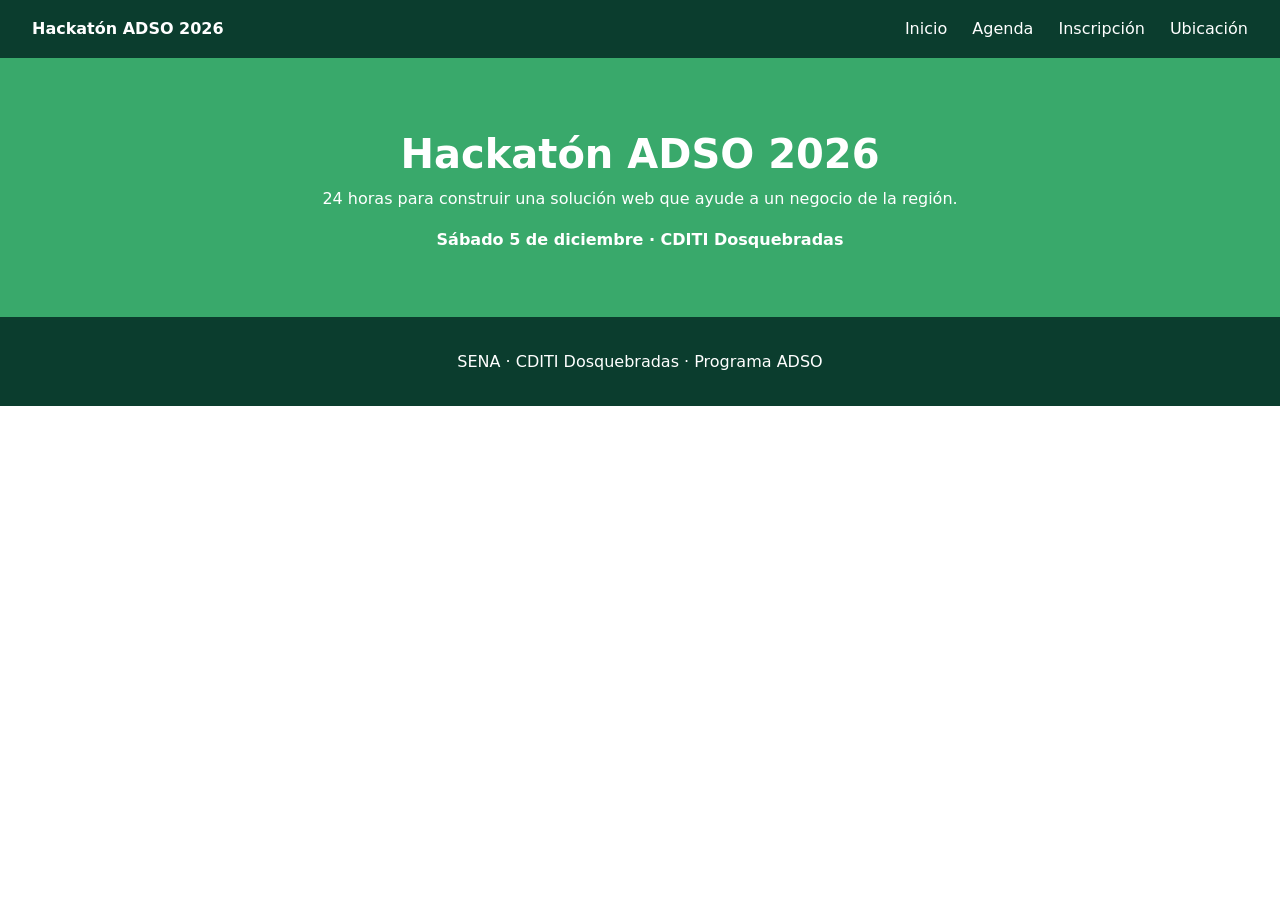
==== evaluacion1-git-github/index.html @ a6e9cf78 "cambio: primer cambio de la estructura" ====
<!DOCTYPE html>
<html lang="es">
<head>
  <meta charset="UTF-8">
  <meta name="viewport" content="width=device-width, initial-scale=1.0">
  <title>Hackatón ADSO 2026 · CDITI</title>
  <link rel="stylesheet" href="css/estilos.css">
</head>
<body>
  <header class="encabezado">
    <p class="logo">Hackatón ADSO 2026</p>
    <nav>
      <a href="#inicio">Inicio</a>
      <a href="#agendaa">Agenda</a>
      <a href="#inscripcion">Inscripción</a>
      <a href="#ubicacion">Ubicación</a>
    </nav>
  </header>

  <main>
    <section id="inicio" class="portada">
      <h1>Hackatón ADSO 2026</h1>
      <p>24 horas para construir una solución web que ayude a un negocio de la región.</p>
      <p class="fecha">Sábado 5 de diciembre · CDITI Dosquebradas</p>
    </section>

    <!-- HU-01: aquí va la sección de agenda (id="agenda") -->

    <!-- HU-02: aquí va la sección de inscripción (id="inscripcion") -->

    <!-- HU-03: aquí va la sección de ubicación (id="ubicacion") -->
  </main>

  <footer class="pie">
    <p>SENA · CDITI Dosquebradas · Programa ADSO</p>
  </footer>
</body>
</html>
---- evaluacion1-git-github/css/estilos.css ----
* { box-sizing: border-box; margin: 0; padding: 0; }

body {
  font-family: system-ui, Arial, sans-serif;
  color: #1d2a1f;
  line-height: 1.6;
}

.encabezado {
  position: sticky;
  top: 0;
  display: flex;
  justify-content: space-between;
  align-items: center;
  padding: 1rem 2rem;
  background: #0b3d2e;
  color: #fff;
}

.encabezado nav a {
  color: #fff;
  margin-left: 1.25rem;
  text-decoration: none;
}

.encabezado nav a:hover { text-decoration: underline; }

.logo { font-weight: 700; }

section {
  padding: 4rem 2rem;
  scroll-margin-top: 4rem;
}

.portada {
  background: #39a96b;
  color: #fff;
  text-align: center;
}

.portada h1 { font-size: 2.5rem; }
.fecha { font-weight: 600; margin-top: 1rem; }

.pie {
  padding: 2rem;
  text-align: center;
  background: #0b3d2e;
  color: #fff;
}
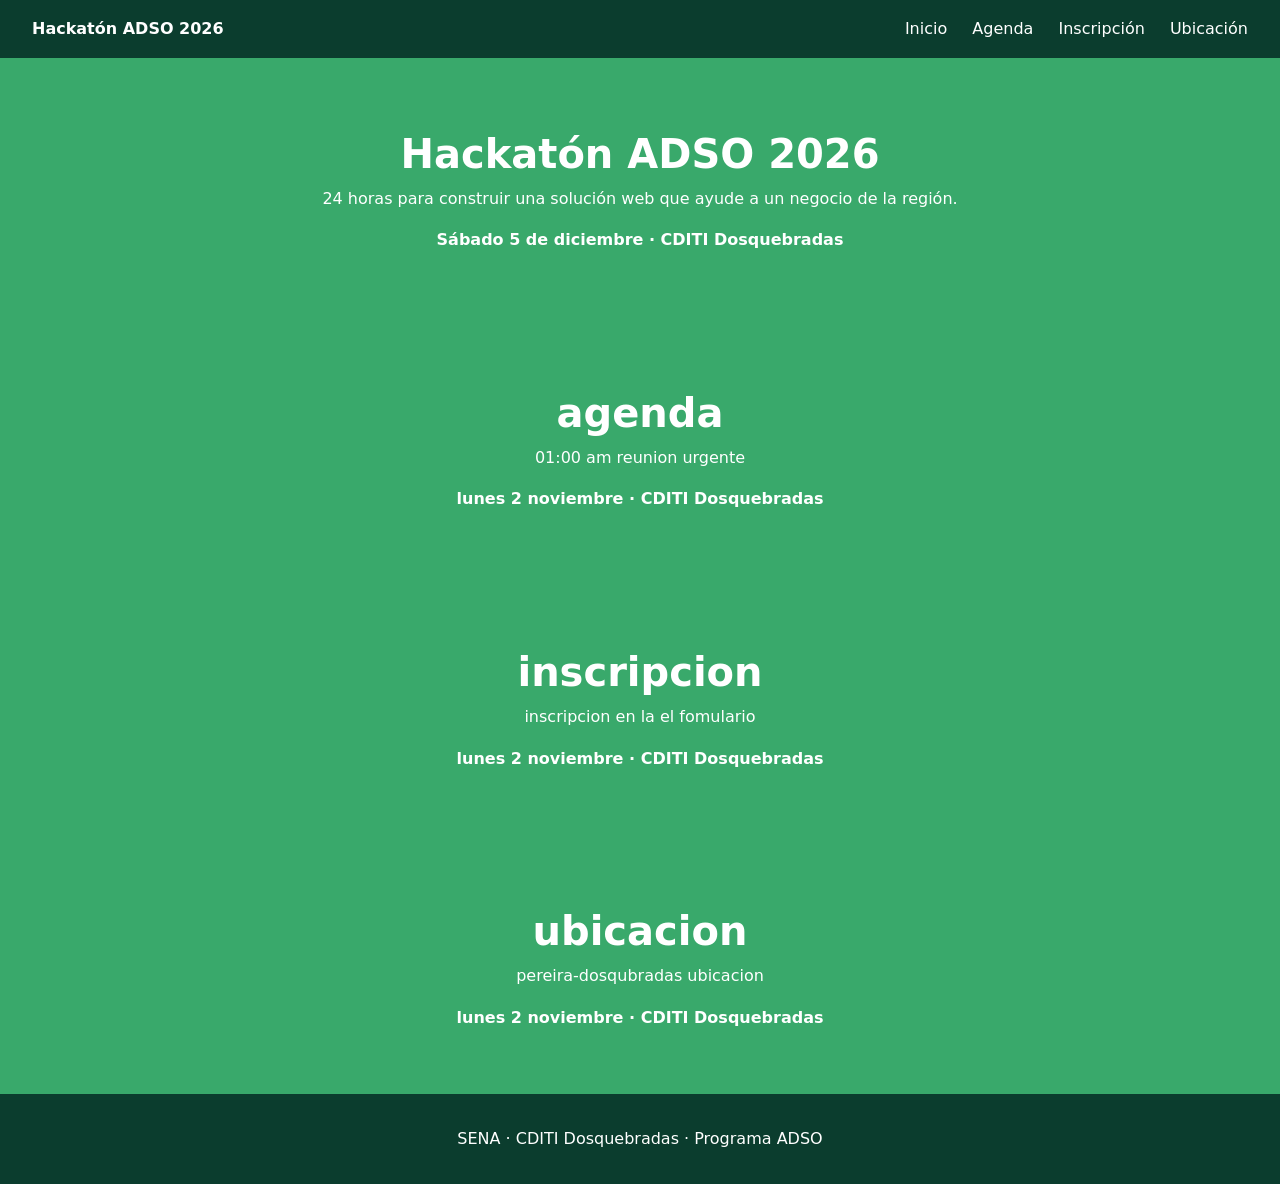
==== commit 82d81aee: "cambio: se agregaron las secciones en index" ====
--- a/evaluacion1-git-github/index.html
+++ b/evaluacion1-git-github/index.html
@@ -25,10 +25,25 @@
     </section>
 
     <!-- HU-01: aquí va la sección de agenda (id="agenda") -->
+     <section id="agenda" class="portada">
+      <h1>agenda</h1>
+      <p>01:00 am reunion urgente</p>
+      <p class="fecha">lunes 2 noviembre · CDITI Dosquebradas</p>
+    </section>
 
     <!-- HU-02: aquí va la sección de inscripción (id="inscripcion") -->
+     <section id="inscripcion" class="portada">
+      <h1>inscripcion</h1>
+      <p>inscripcion en la el fomulario</p>
+      <p class="fecha">lunes 2 noviembre · CDITI Dosquebradas</p>
+    </section>
 
     <!-- HU-03: aquí va la sección de ubicación (id="ubicacion") -->
+     <section id="ubicacion" class="portada">
+      <h1>ubicacion</h1>
+      <p>pereira-dosqubradas ubicacion</p>
+      <p class="fecha">lunes 2 noviembre · CDITI Dosquebradas</p>
+    </section>
   </main>
 
   <footer class="pie">
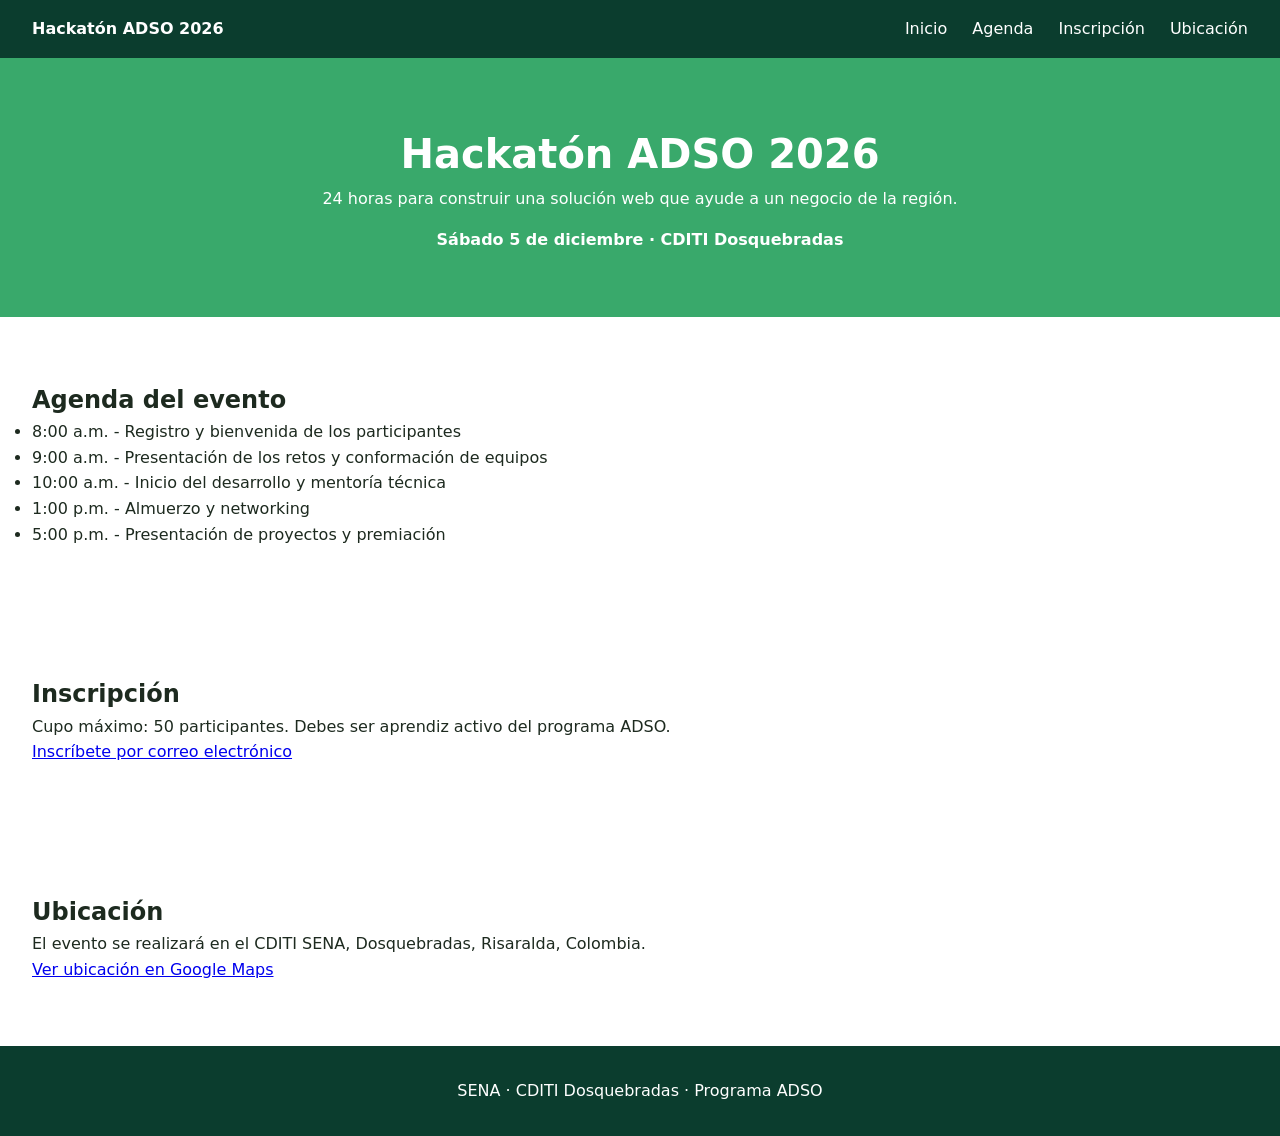
==== commit 3f8530e1: "feat: implementar HU-01 agenda con actividades y horarios closes #1" ====
--- a/evaluacion1-git-github/index.html
+++ b/evaluacion1-git-github/index.html
@@ -11,7 +11,7 @@
     <p class="logo">Hackatón ADSO 2026</p>
     <nav>
       <a href="#inicio">Inicio</a>
-      <a href="#agendaa">Agenda</a>
+      <a href="#agenda">Agenda</a>
       <a href="#inscripcion">Inscripción</a>
       <a href="#ubicacion">Ubicación</a>
     </nav>
@@ -24,25 +24,27 @@
       <p class="fecha">Sábado 5 de diciembre · CDITI Dosquebradas</p>
     </section>
 
-    <!-- HU-01: aquí va la sección de agenda (id="agenda") -->
-     <section id="agenda" class="portada">
-      <h1>agenda</h1>
-      <p>01:00 am reunion urgente</p>
-      <p class="fecha">lunes 2 noviembre · CDITI Dosquebradas</p>
+    <section id="agenda">
+      <h2>Agenda del evento</h2>
+      <ul>
+        <li>8:00 a.m. - Registro y bienvenida de los participantes</li>
+        <li>9:00 a.m. - Presentación de los retos y conformación de equipos</li>
+        <li>10:00 a.m. - Inicio del desarrollo y mentoría técnica</li>
+        <li>1:00 p.m. - Almuerzo y networking</li>
+        <li>5:00 p.m. - Presentación de proyectos y premiación</li>
+      </ul>
     </section>
 
-    <!-- HU-02: aquí va la sección de inscripción (id="inscripcion") -->
-     <section id="inscripcion" class="portada">
-      <h1>inscripcion</h1>
-      <p>inscripcion en la el fomulario</p>
-      <p class="fecha">lunes 2 noviembre · CDITI Dosquebradas</p>
+    <section id="inscripcion">
+      <h2>Inscripción</h2>
+      <p>Cupo máximo: 50 participantes. Debes ser aprendiz activo del programa ADSO.</p>
+      <a href="mailto:hackaton.adso2026@sena.edu.co">Inscríbete por correo electrónico</a>
     </section>
 
-    <!-- HU-03: aquí va la sección de ubicación (id="ubicacion") -->
-     <section id="ubicacion" class="portada">
-      <h1>ubicacion</h1>
-      <p>pereira-dosqubradas ubicacion</p>
-      <p class="fecha">lunes 2 noviembre · CDITI Dosquebradas</p>
+    <section id="ubicacion">
+      <h2>Ubicación</h2>
+      <p>El evento se realizará en el CDITI SENA, Dosquebradas, Risaralda, Colombia.</p>
+      <a href="https://maps.google.com/?q=CDITI+SENA+Dosquebradas+Risaralda">Ver ubicación en Google Maps</a>
     </section>
   </main>
 
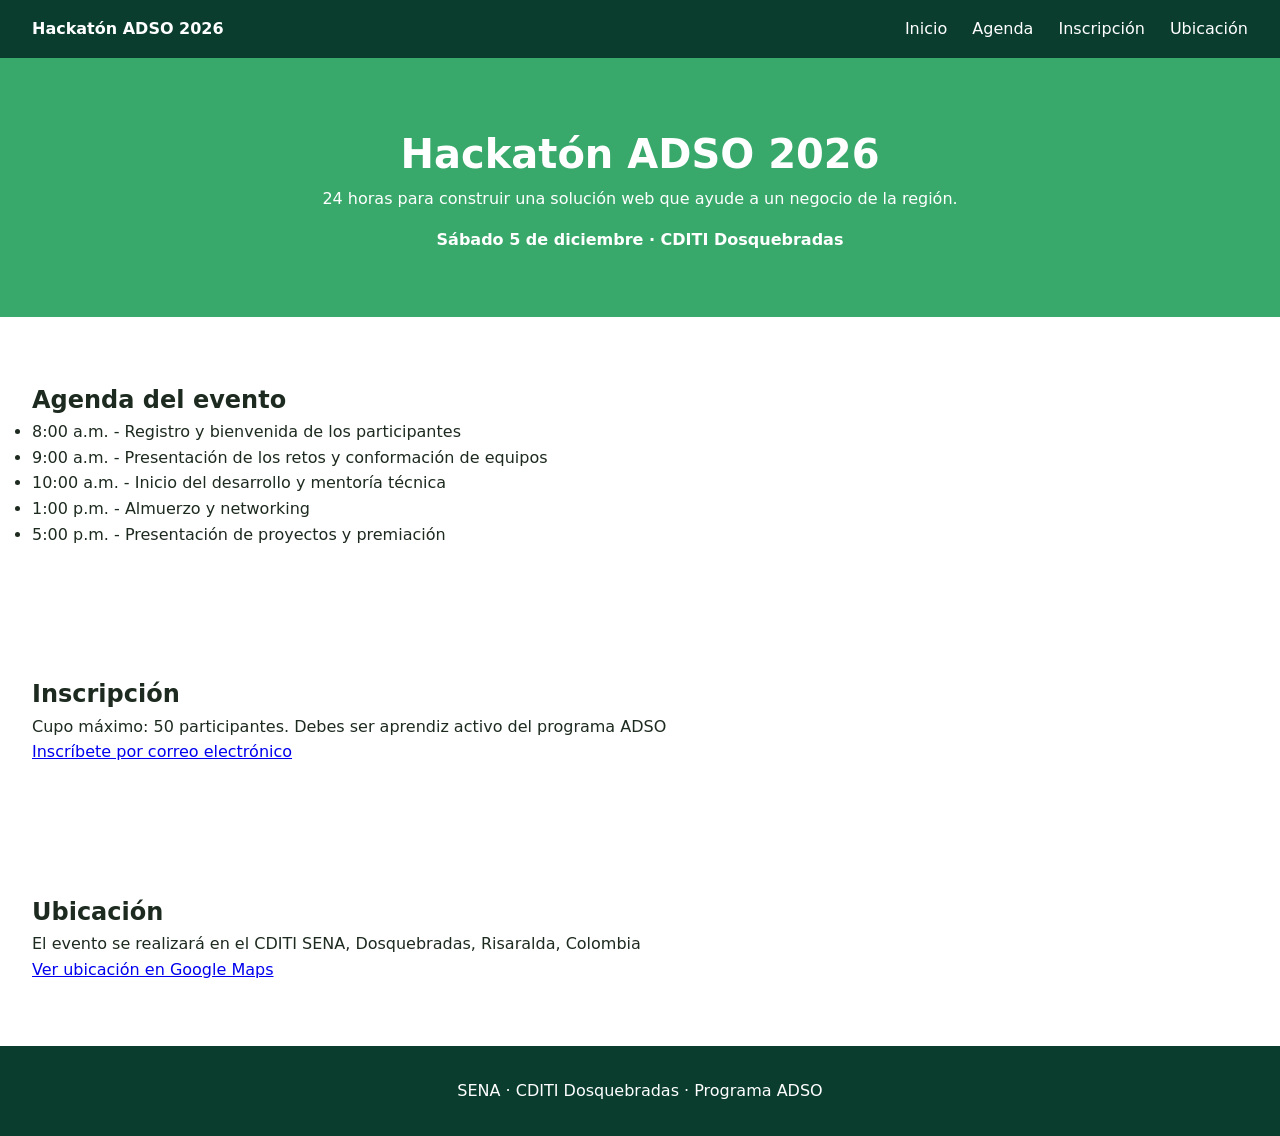
==== commit 3f430b10: "feat(inscripcion): implementa agenda closes #3" ====
--- a/evaluacion1-git-github/index.html
+++ b/evaluacion1-git-github/index.html
@@ -37,13 +37,13 @@
 
     <section id="inscripcion">
       <h2>Inscripción</h2>
-      <p>Cupo máximo: 50 participantes. Debes ser aprendiz activo del programa ADSO.</p>
+      <p>Cupo máximo: 50 participantes. Debes ser aprendiz activo del programa ADSO</p>
       <a href="mailto:hackaton.adso2026@sena.edu.co">Inscríbete por correo electrónico</a>
     </section>
 
     <section id="ubicacion">
       <h2>Ubicación</h2>
-      <p>El evento se realizará en el CDITI SENA, Dosquebradas, Risaralda, Colombia.</p>
+      <p>El evento se realizará en el CDITI SENA, Dosquebradas, Risaralda, Colombia</p>
       <a href="https://maps.google.com/?q=CDITI+SENA+Dosquebradas+Risaralda">Ver ubicación en Google Maps</a>
     </section>
   </main>
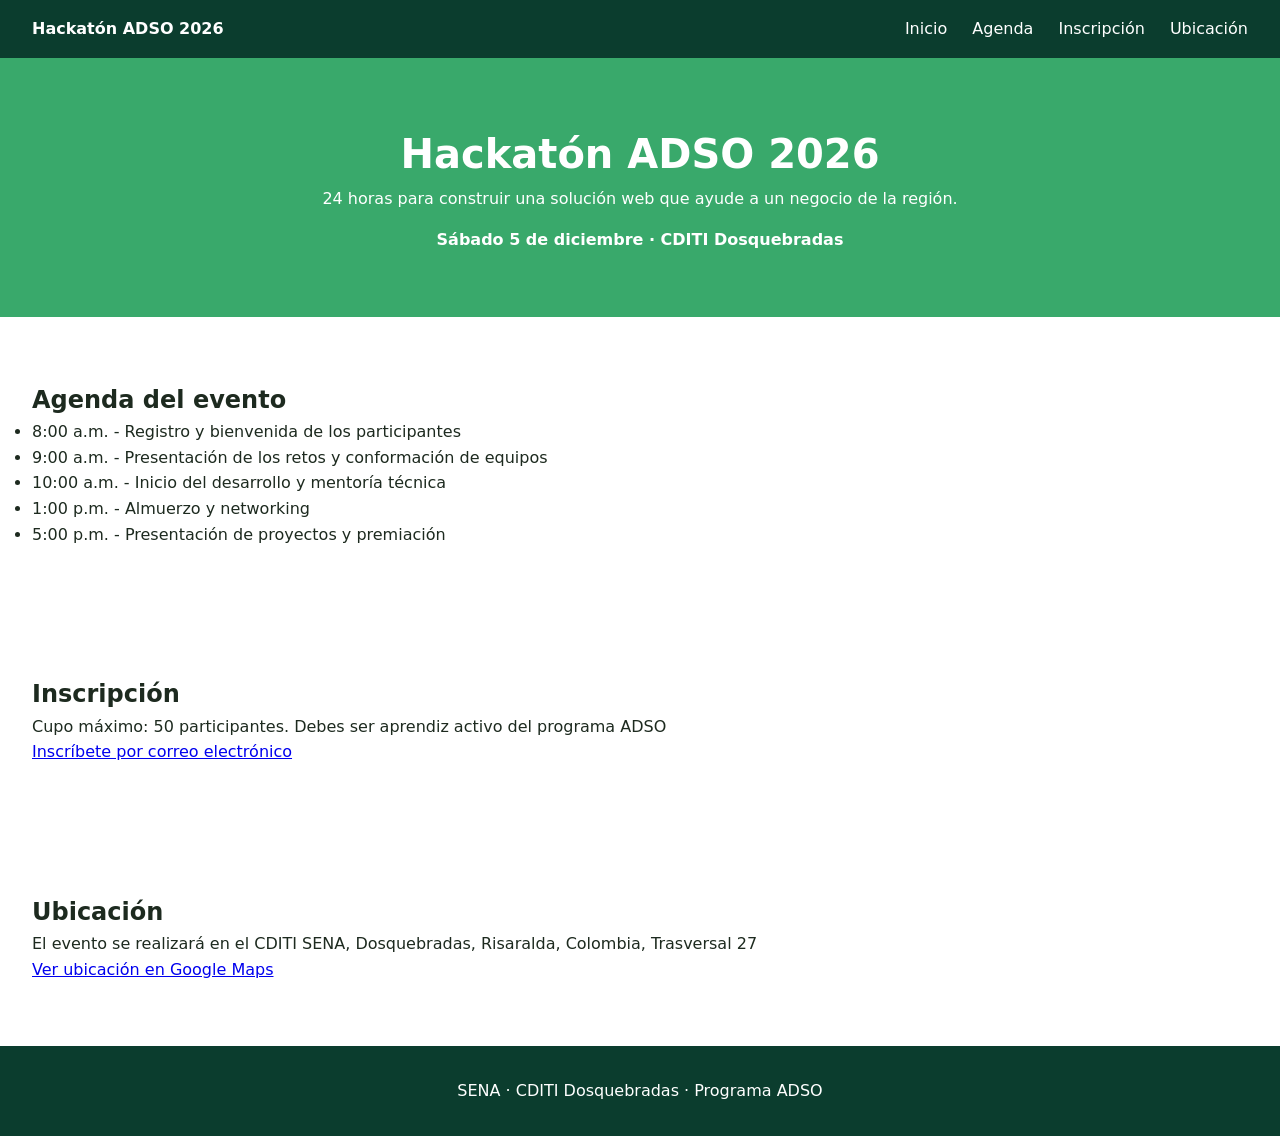
==== commit c0e7803d: "feat(ubicacion): implementa agenda closes #4" ====
--- a/evaluacion1-git-github/index.html
+++ b/evaluacion1-git-github/index.html
@@ -43,7 +43,7 @@
 
     <section id="ubicacion">
       <h2>Ubicación</h2>
-      <p>El evento se realizará en el CDITI SENA, Dosquebradas, Risaralda, Colombia</p>
+      <p>El evento se realizará en el CDITI SENA, Dosquebradas, Risaralda, Colombia, Trasversal 27</p>
       <a href="https://maps.google.com/?q=CDITI+SENA+Dosquebradas+Risaralda">Ver ubicación en Google Maps</a>
     </section>
   </main>
